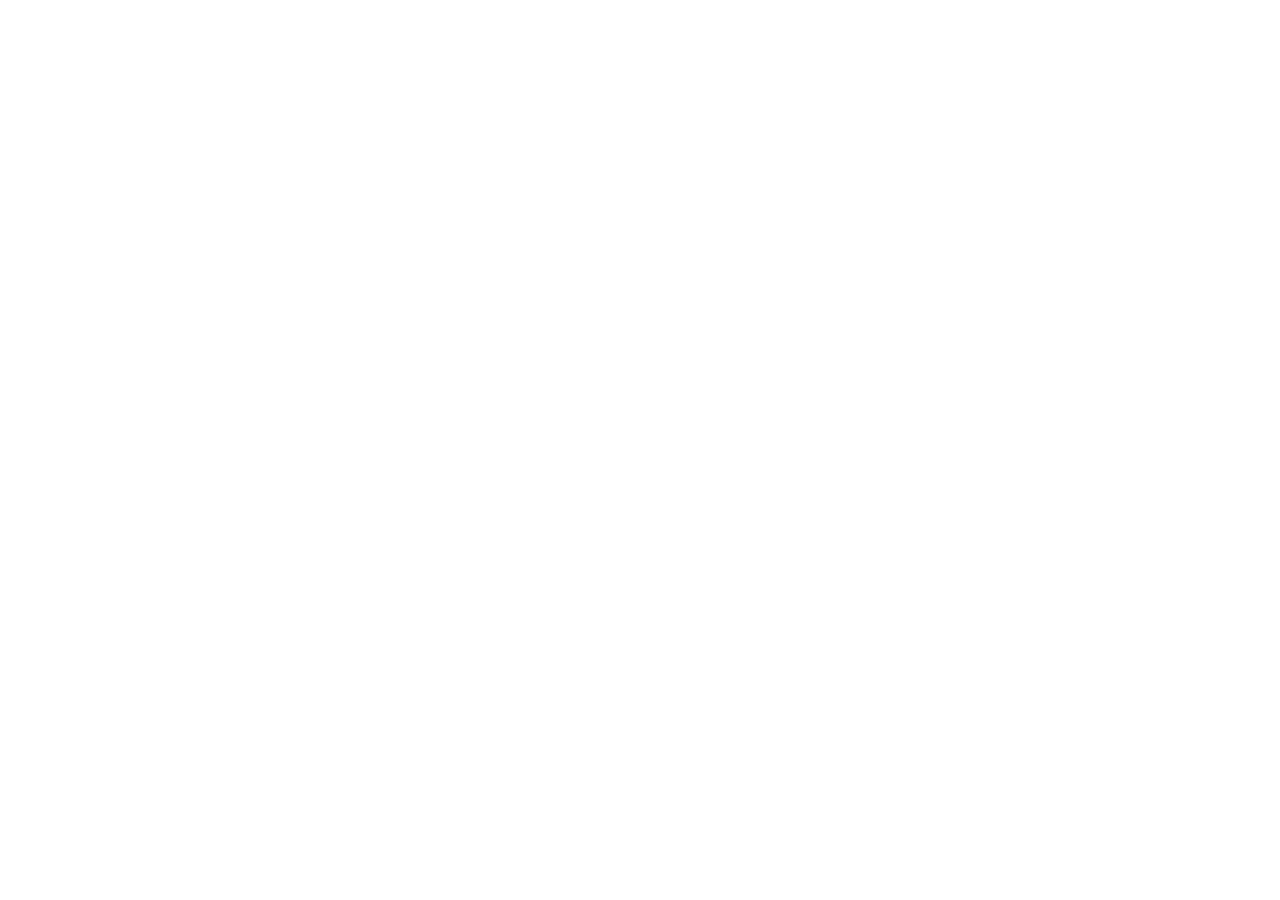
==== index.html @ 48b2c453 "added index.html" ====
<!DOCTYPE html>
<html lang="en">
<head>
    <meta charset="UTF-8">
    <meta name="viewport" content="width=device-width, initial-scale=1.0">
    <title>Benjamin og bjoerns side</title>
</head>
<body>
    
</body>
</html>
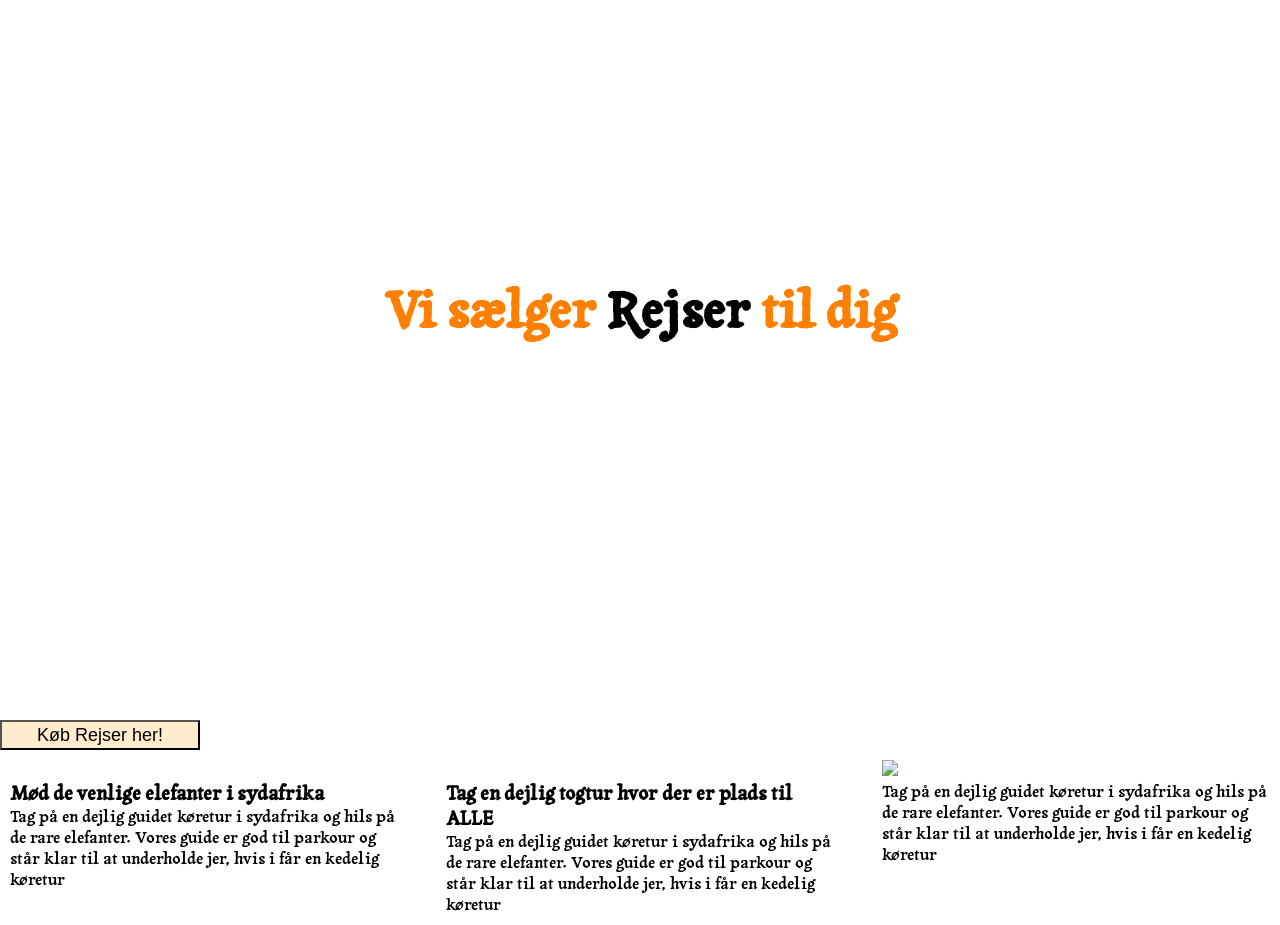
==== commit f80e4704: "addded hole site" ====
--- a/index.html
+++ b/index.html
@@ -2,10 +2,35 @@
 <html lang="en">
 <head>
     <meta charset="UTF-8">
+    <link rel="stylesheet" href="style/style.css">
     <meta name="viewport" content="width=device-width, initial-scale=1.0">
     <title>Benjamin og bjoerns side</title>
 </head>
-<body>
+<body  style="padding:  0; margin: 0;">
+   
+    <div class="hero" style="background-image: url('https://www.thetopvillas.com/blog/wp-content/uploads/2021/05/rsz_shutterstock_1869263059_1-1.jpg'); background-position: top; width: 100%; height:80vh;">  <h1 style="text-align: center;" >Vi sælger <span style="color: black; font-weight: bold;">Rejser</span> til dig</h1></div>
     
+
+    <a href="alleRejserSide.html" style=" width: 100px;"> 
+        <button style="background-color: blanchedalmond; width: 200px; height:  30px; font-size: large; ">Køb Rejser her! 
+            
+        </button> </a>
+        <section style="display: grid; grid-template-columns: repeat(3,1fr); max-width: 100vw; gap: 3rem; padding: 10px 10px;">
+           
+            <article>
+                <img src="https://travelmore.dk/wp-content/uploads/2021/11/Billede.jpg" alt="">
+                <h3>Mød de venlige elefanter i sydafrika</h3>
+                <p>Tag på en dejlig guidet køretur i sydafrika og hils på de rare elefanter. Vores guide er god til parkour og står klar til at underholde jer, hvis i får en kedelig køretur</p>
+            </article>
+            <article>
+                <img src="https://politiken.dk/migration_catalog/article4546644.ece/ORIGINALS/original_750/ExoticBSIYeow" alt="">
+                <h3>Tag en dejlig togtur hvor der er plads til ALLE</h3>
+                <p>Tag på en dejlig guidet køretur i sydafrika og hils på de rare elefanter. Vores guide er god til parkour og står klar til at underholde jer, hvis i får en kedelig køretur</p>
+            </article>
+            <article>
+                <img src="https://wallpapers.com/images/hd/funny-beach-pictures-t37xrw20wl9bkfj8.jpg">
+                <p>Tag på en dejlig guidet køretur i sydafrika og hils på de rare elefanter. Vores guide er god til parkour og står klar til at underholde jer, hvis i får en kedelig køretur</p>
+            </article>
+        </section>
 </body>
-</html>+</html
--- a/style/style.css
+++ b/style/style.css
@@ -0,0 +1,25 @@
+@import url('https://fonts.googleapis.com/css2?family=Tagesschrift&display=swap');
+
+*{
+    padding:  0;
+
+    margin: 0;
+}
+body{
+      font-family: "Tagesschrift", system-ui;
+
+}
+.hero{
+    display: grid;
+    justify-content: center; align-items: center;
+   
+}
+h1{
+    color: rgb(255, 128, 0);
+    text-align: center;
+    font-size: 50px;
+     margin-bottom: 100px;
+}
+img{
+    max-width: 100%;
+}
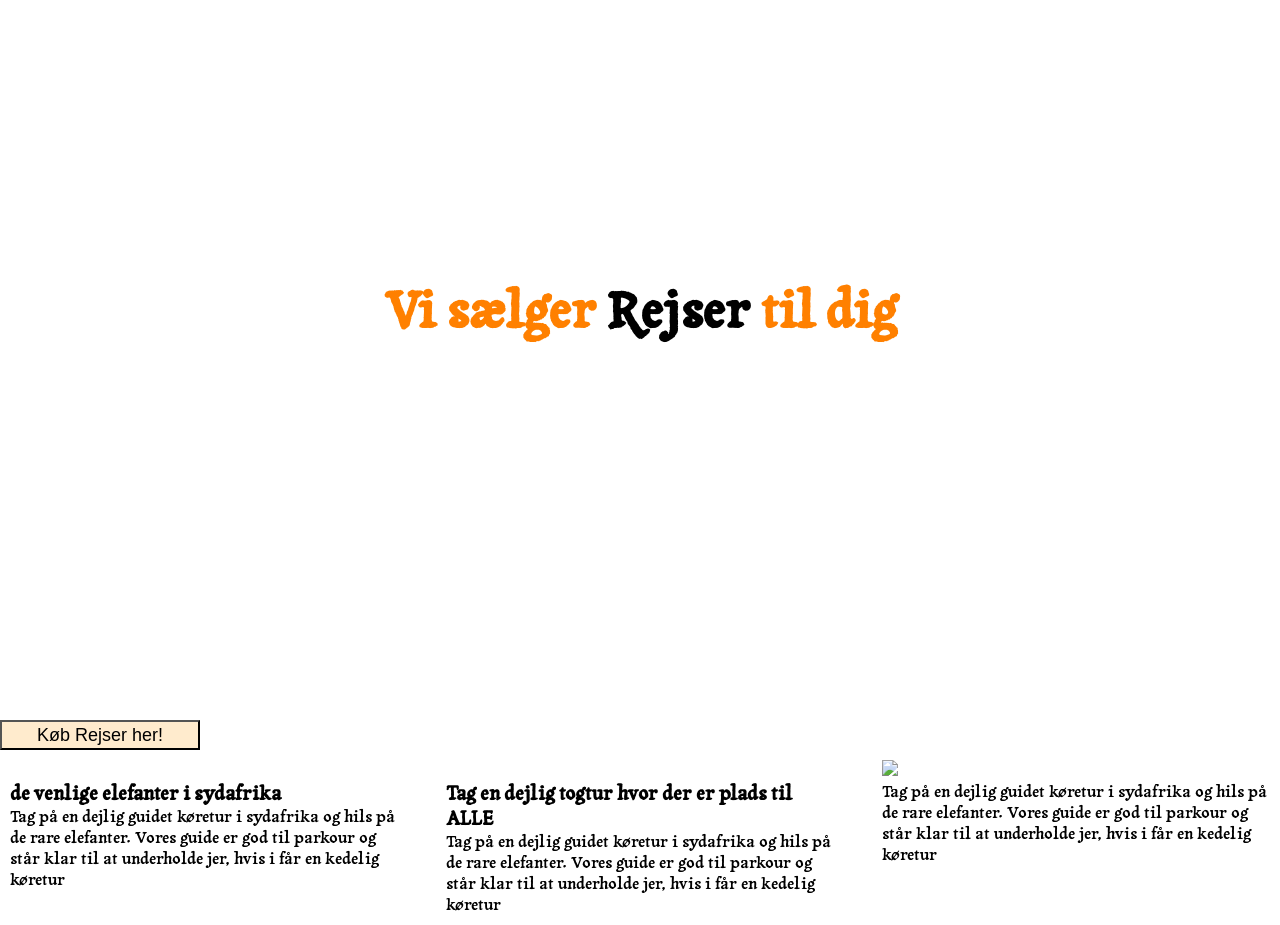
==== commit 08b42c4b: "jeg ændrere forsiden" ====
--- a/index.html
+++ b/index.html
@@ -19,7 +19,7 @@
            
             <article>
                 <img src="https://travelmore.dk/wp-content/uploads/2021/11/Billede.jpg" alt="">
-                <h3>Mød de venlige elefanter i sydafrika</h3>
+                <h3>de venlige elefanter i sydafrika</h3>
                 <p>Tag på en dejlig guidet køretur i sydafrika og hils på de rare elefanter. Vores guide er god til parkour og står klar til at underholde jer, hvis i får en kedelig køretur</p>
             </article>
             <article>
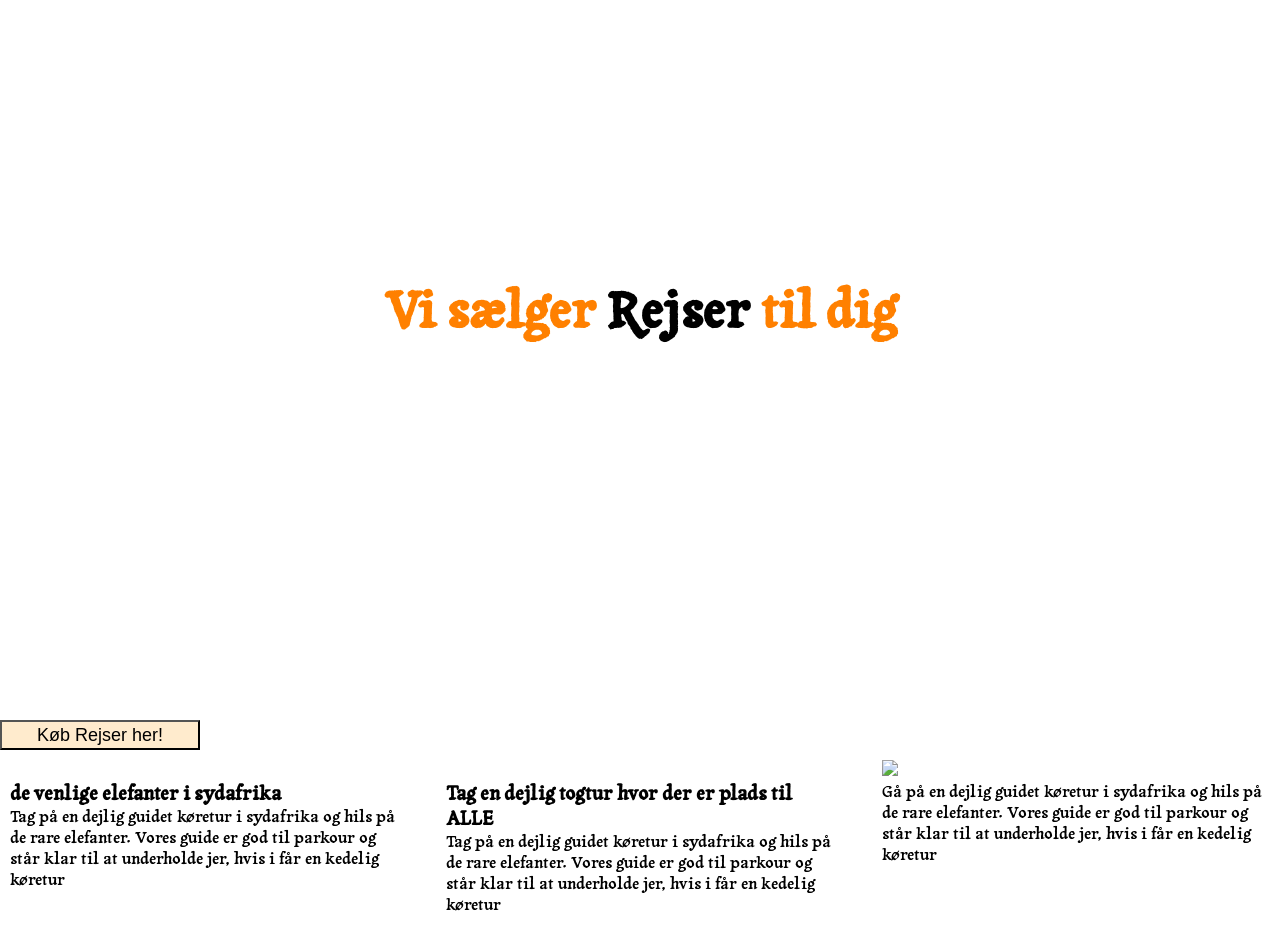
==== commit b42fd63e: "Ændret cdhsbjv" ====
--- a/index.html
+++ b/index.html
@@ -29,7 +29,7 @@
             </article>
             <article>
                 <img src="https://wallpapers.com/images/hd/funny-beach-pictures-t37xrw20wl9bkfj8.jpg">
-                <p>Tag på en dejlig guidet køretur i sydafrika og hils på de rare elefanter. Vores guide er god til parkour og står klar til at underholde jer, hvis i får en kedelig køretur</p>
+                <p>Gå på en dejlig guidet køretur i sydafrika og hils på de rare elefanter. Vores guide er god til parkour og står klar til at underholde jer, hvis i får en kedelig køretur</p>
             </article>
         </section>
 </body>
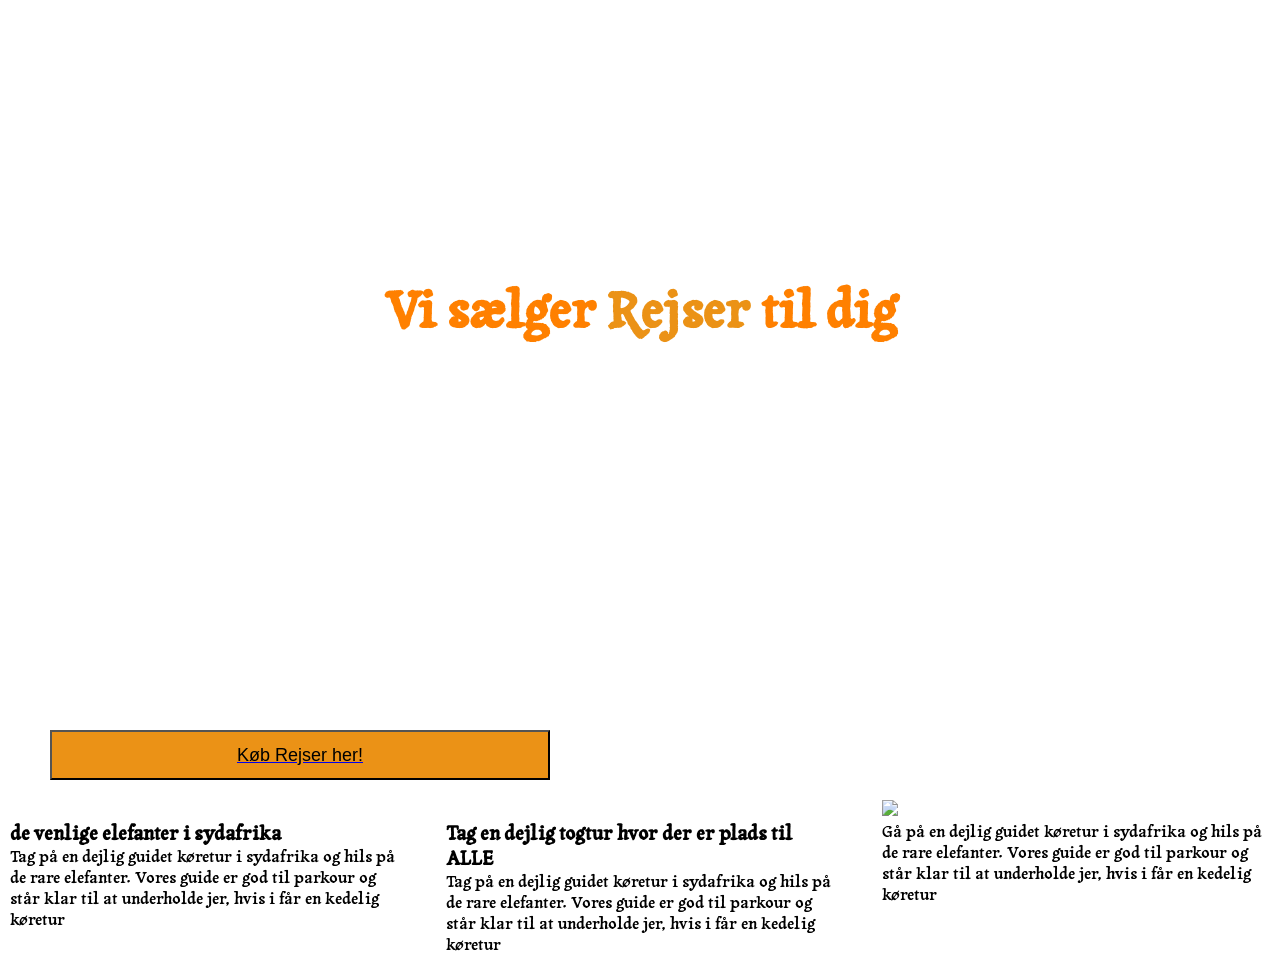
==== commit ac85eac7: "hfjd" ====
--- a/index.html
+++ b/index.html
@@ -8,11 +8,12 @@
 </head>
 <body  style="padding:  0; margin: 0;">
    
-    <div class="hero" style="background-image: url('https://www.thetopvillas.com/blog/wp-content/uploads/2021/05/rsz_shutterstock_1869263059_1-1.jpg'); background-position: top; width: 100%; height:80vh;">  <h1 style="text-align: center;" >Vi sælger <span style="color: black; font-weight: bold;">Rejser</span> til dig</h1></div>
+    <div class="hero" style="background-image: url('https://www.thetopvillas.com/blog/wp-content/uploads/2021/05/rsz_shutterstock_1869263059_1-1.jpg'); background-position: top; width: 100%; height:80vh;">  <h1 style="text-align: center;" >Vi sælger 
+        <span style="color: rgb(235, 146, 22); font-weight: bold;">Rejser</span> til dig</h1></div>
     
 
     <a href="alleRejserSide.html" style=" width: 100px;"> 
-        <button style="background-color: blanchedalmond; width: 200px; height:  30px; font-size: large; ">Køb Rejser her! 
+        <button style="background-color: rgb(235, 146, 22); width: 500px; height:  50px; font-size: large; margin: 10px 50px; display: block;">Køb Rejser her! 
             
         </button> </a>
         <section style="display: grid; grid-template-columns: repeat(3,1fr); max-width: 100vw; gap: 3rem; padding: 10px 10px;">
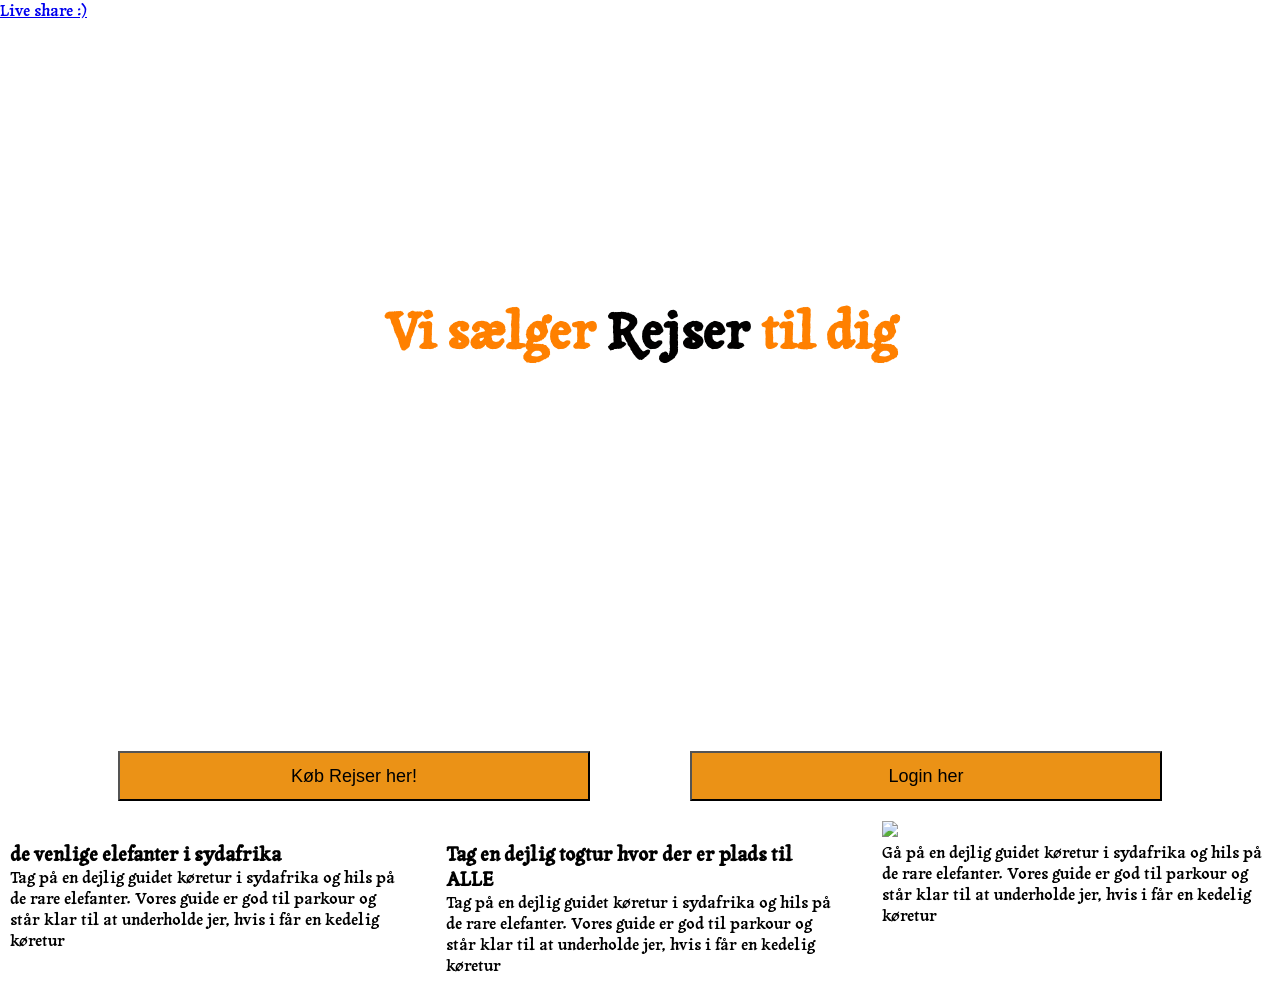
==== commit 96a171e5: "made serverjs file" ====
--- a/index.html
+++ b/index.html
@@ -7,16 +7,22 @@
     <title>Benjamin og bjoerns side</title>
 </head>
 <body  style="padding:  0; margin: 0;">
+    <header> <nav> <ul> <li> <a target="_blank" href="https://prod.liveshare.vsengsaas.visualstudio.com/join?49A4DF7F6892B9A95FACEA51144222122950">Live share :)</a></li></ul></nav></header>
    
     <div class="hero" style="background-image: url('https://www.thetopvillas.com/blog/wp-content/uploads/2021/05/rsz_shutterstock_1869263059_1-1.jpg'); background-position: top; width: 100%; height:80vh;">  <h1 style="text-align: center;" >Vi sælger 
-        <span style="color: rgb(235, 146, 22); font-weight: bold;">Rejser</span> til dig</h1></div>
+        <span style="color: rgb(1, 0, 0); font-weight: bold;">Rejser</span> til dig</h1></div>
     
+<div style="display: flex; margin: 10px 50px; gap: 100px; justify-content: center;">
+    <a href="alleRejserSide.html" style=" width: 40%;"> 
+        <button style="background-color: rgb(235, 146, 22); width: 100%; height:  50px; font-size: large; ">Køb Rejser her! 
+    </button> </a>
 
-    <a href="alleRejserSide.html" style=" width: 100px;"> 
-        <button style="background-color: rgb(235, 146, 22); width: 500px; height:  50px; font-size: large; margin: 10px 50px; display: block;">Køb Rejser her! 
-            
-        </button> </a>
-        <section style="display: grid; grid-template-columns: repeat(3,1fr); max-width: 100vw; gap: 3rem; padding: 10px 10px;">
+    <a href="Login.html" style="width: 40%;">
+        <button style="background-color: rgb(235, 146, 22); width: 100%; height: 50px; font-size: large;">Login her
+    </button> </a>
+</div>
+        
+            <section style="display: grid; grid-template-columns: repeat(3,1fr); max-width: 100vw; gap: 3rem; padding: 10px 10px;">
            
             <article>
                 <img src="https://travelmore.dk/wp-content/uploads/2021/11/Billede.jpg" alt="">
